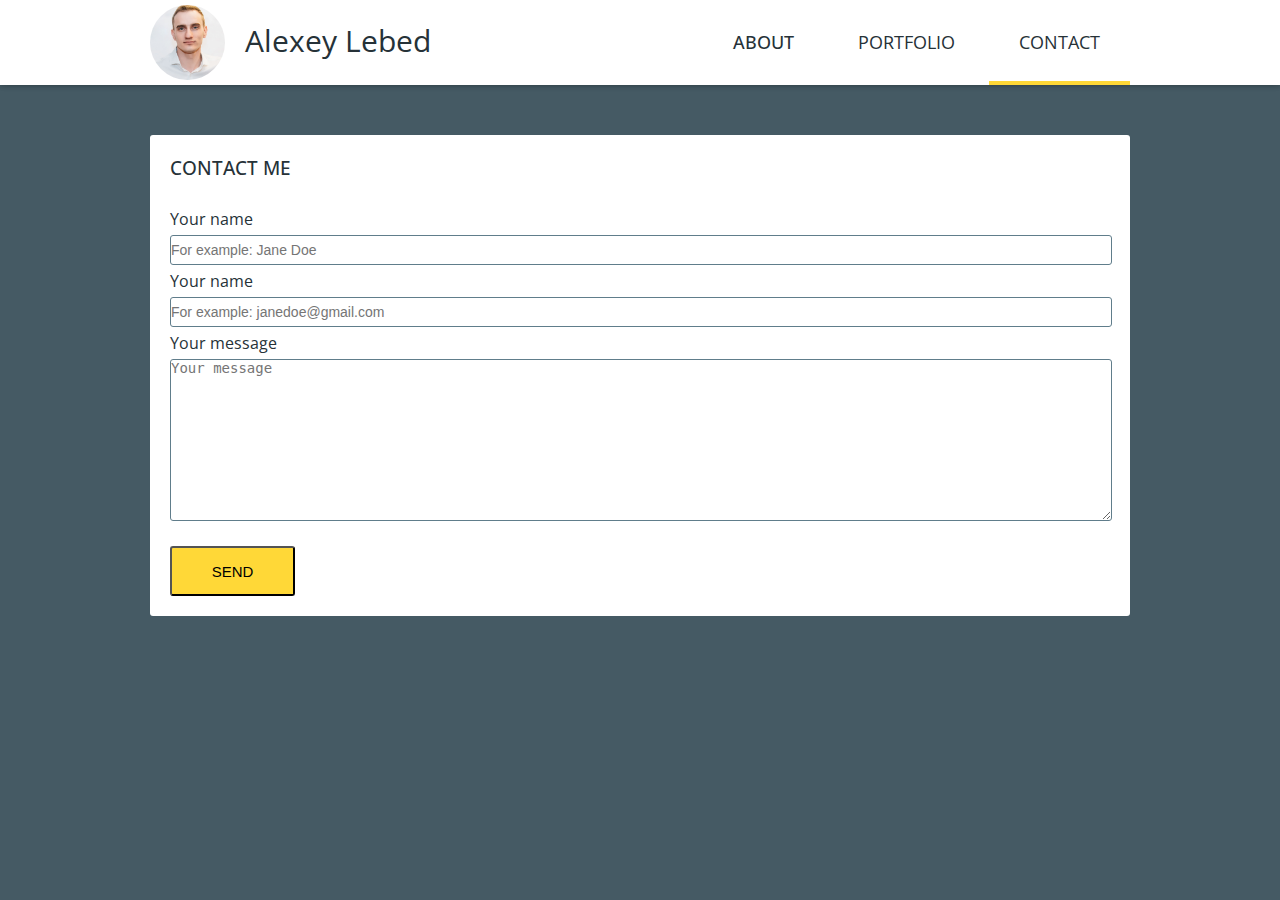
==== contacts.html @ 11534a23 "adaptive" ====
<!DOCTYPE html>
<html lang="en">
<head>
    <meta charset="UTF-8">
    <meta name="viewport" content="width=device-width, initial-scale=1.0">
    <meta http-equiv="X-UA-Compatible" content="ie=edge">
    <link rel="stylesheet" href="reset1.css">
    <link rel="stylesheet" href="styles.css">
    <link rel="stylesheet" href="stylesc.css">
    <link href="https://fonts.googleapis.com/css?family=Open+Sans:300,400,700" rel="stylesheet">
    <title>Alexey Lebed</title>
</head>
<body>
    <header>
        <div class="container">
            <div class="navbar">
                <div class="avatar">
                    <img src="images/avatar.jpg" class="avatarimg"alt="avatar">
                    <span class="avname">Alexey Lebed</span>
                </div>
                <div class="nav">
                    <img src="images/menu.png" class="burger" alt="">
                    <a class="navelement" id="about" href="index.html" >About</a>
                    <a class="navelement" id="portfolio" href="portfolio.html">Portfolio</a>
                    <a class="navelement" id="contact" href="contacts.html">Contact</a>  
                </div>
            </div>
        </div>
    </header>
    <section class="main">
            <div class="container">
                <div class="contact">
                    <h2>Contact me</h2>
                    <br>
                    <div class="form">
                        <p class="inputlabel">Your name</p>
                        <input type="text" placeholder="For example: Jane Doe" class="stinput">
                        <p class="inputlabel">Your name</p>
                        <input type="text" placeholder="For example: janedoe@gmail.com" class="stinput">
                        <p class="inputlabel">Your message</p>
                        <textarea name="your message" id="" cols="30" rows="10" placeholder="Your message"></textarea>
                        <button class="actionbutton">Send</button>
                    </div>
                </div>
            </div>
        </section>
</body>
</html>
---- styles.css ----
body{
    font-family: 'Open Sans', sans-serif;
    color: #263238;
    margin: 0;
}
html{
    background-color: #455A64;
}
header{
    box-shadow: 0 0 6px rgba(0,0,0,0.16), 0 0 6px rgba(0,0,0,0.23);
    margin-top: -10px;
    background-color: white;
    padding: 0 20px 0 20px;
}
.container{
    width: 980px;
    margin: auto;
    background-color: white;
    border-radius: 3px;
}
@media(max-width: 980px){
    .container{
        width: 100%;
    }
}
.navbar{
    display: flex;
    justify-content: space-between;
    margin-top: 10px;
}
.burger{
    display: none;
}

@media(min-width: 640px) and (max-width: 768px){
    .navbar{
        display: block;
    }
    .nav{
        background-color: white;
        margin: auto;
        width: 100%;
        display: flex;
        justify-content: center;
    }
}

.avatarimg{
    width: 75px;
    height: 75px;
    border-radius: 37.5px;
    object-fit: cover;
    margin-top: 5px;
}
.navelement{
    line-height: 85px;
    padding: 0 30px 0 30px;
    font-size: 18px;
    height: 81px;
    display: inline-block;
    text-decoration: none;
    color: #263238;
    text-transform: uppercase;
}
@media(max-width: 640px){
    .navelement{
        display: none;
    }
    .burger{
        display: block;
        height: 20px;
        width: 20px;
        margin-top: 32px;
        margin-right: 10px;

    }
}
#about{
    border-bottom: 4px solid #FFD837;
    /* font-weight: 600; */
}
@media(min-width: 640px) and (max-width: 768px){
    #about{
        /* margin-left: 12px; */
    }
    #contact{
        padding-right: 10px;
    }
}

.navelement:nth-child(3){
    margin-right: 0;
}
.avatar{
    position: relative;
}
.avname{
    font-size: 30px;
    margin-left: 15px;
    position: absolute;
    top: 20px;
    left: 80px;
    width: 200px;
}
@media(min-width: 640px) and (max-width: 768px){
    .avatar{
        display: block;
    }
    .avatarimg{
        display: block; 
        margin: auto;
        padding-top: 10px;
    }
    .avname{
        display: block;
        position: relative;
        margin: auto;   
        top: 0;
        left: 0;
    }
}
.main{
    width: 980px;
    margin: auto;   
}
@media(max-width: 980px){
    .main{
        width: 100%;
    }
}
.about{
    margin-top: 50px;
    background-color: white;
    box-shadow: 0 0 6px rgba(255, 255, 255, 0.16), 0 0 6px rgba(255, 255, 255, 0.23);
    border-radius: 3px;
}
h2{
    text-transform: uppercase;
    font-weight: 500;
    margin: 20px 20px 0 20px;
    padding-top: 20px;
    font-size: 19px;
}
.descriprion{
    padding: 15px;
    font-size: 14px;
    margin: 0;
}
.resps{
    font-size: 17px;
}
.portfolio{
    margin-top: 50px;
}
.jobs{
    display: flex;
    justify-content: space-around;
    flex-wrap: wrap;
}
.job{
    margin: 30px 0 30px 0;
    padding-bottom: 4px;
}
.job:hover{
    border-bottom:  4px solid #FFD837; 
    border-radius: 1px;
    padding-bottom: 0;
}
.jobicon{
    height: 250px;
    width: 250px;
    border-radius: 125px;
}
.desc{
    margin-top: 10px;
    margin-bottom: 20px;
    text-align: center;
    font-size: 13px;
}
.contact{
    margin-top: 50px;
}
.form{
    margin: 0 20px 0 20px;
}
.stinput{
    width: 100%;
    border: 1px #607D8B solid;
    height: 28px;
    outline: none;
    font-size: 14px;
    color: #263238;
    border-radius: 3px;
    padding: 0;
}
.stinput::placeholder{
    font-size: 14px;
    margin-left: 3px;
}
.stinput:focus::placeholder { 
    color:transparent; 
}
.stinput:focus{ 
    font-size: 14px;
    color: #263238;
}
textarea{
    width: 100%;
    border: 1px #607D8B solid;
    outline: none;
    font-size: 14px;
    color: #263238;
    border-radius: 3px;
    padding: 0;
}
textarea:focus::placeholder { 
    color:transparent; 
}
textarea::placeholder{
    font-size: 14px;
    margin-left: 3px;
}
textarea:focus{ 
    font-size: 14px;
    color: #263238;
}
.inputlabel{
    margin-top: 5px;
    margin-bottom: 5px;
}
.actionbutton{
    margin: 20px 20px 20px 0;
    height: 50px;
    width: 125px;
    background-color: #FFD837;
    text-transform: uppercase;
    border-radius: 3px;
    font-size: 15px;
    color: black;

}
.actionbutton:focus{
    outline: none;
}
---- stylesc.css ----
body{
    margin: 0;
}

#contact{
    border-bottom: 4px solid #FFD837;
    /* font-weight: 600; */
}
#about{
    border-bottom: none;
    font-weight: 500;
}
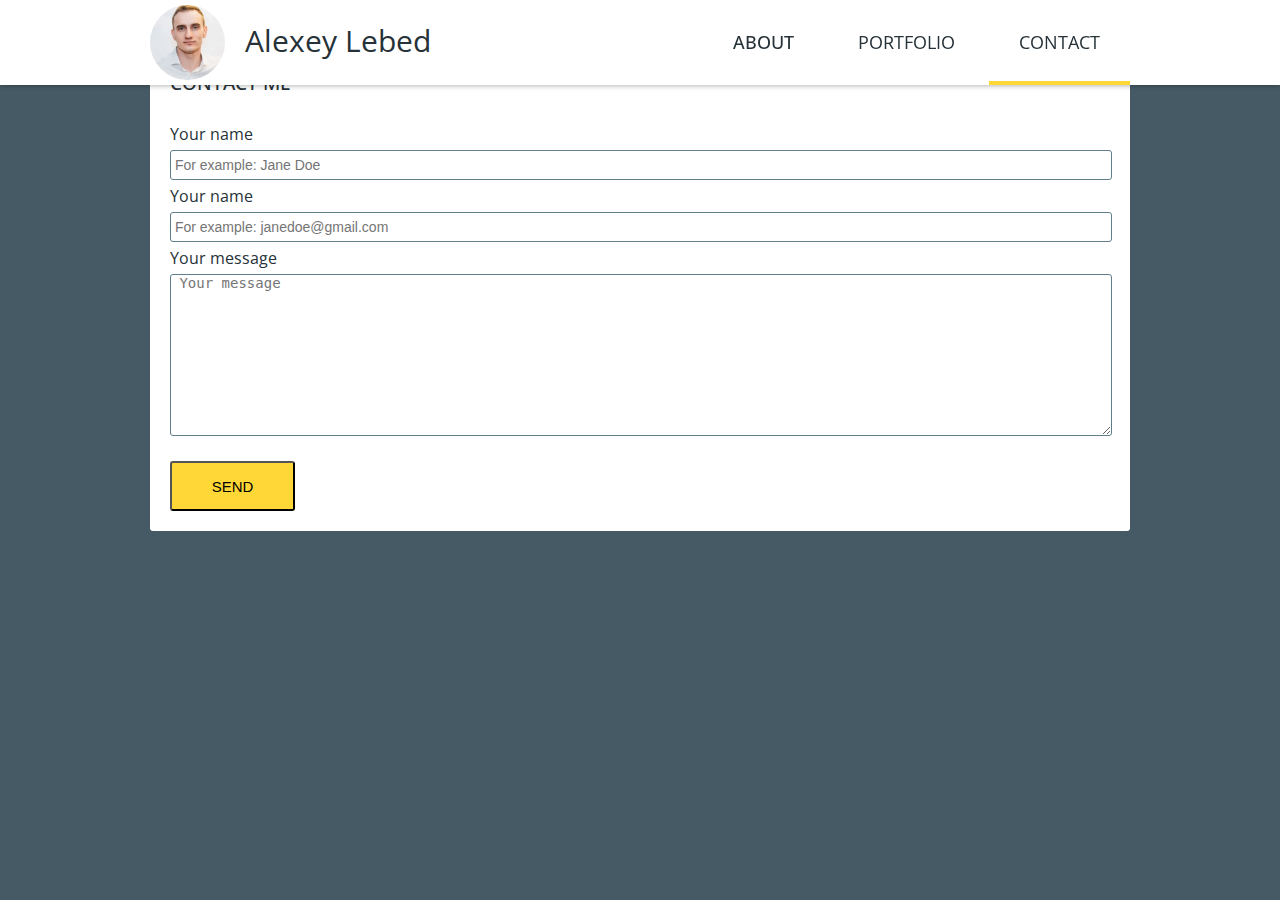
==== commit a7b34aeb: "2" ====
--- a/contacts.html
+++ b/contacts.html
@@ -18,8 +18,20 @@
                     <img src="images/avatar.jpg" class="avatarimg"alt="avatar">
                     <span class="avname">Alexey Lebed</span>
                 </div>
-                <div class="nav">
-                    <img src="images/menu.png" class="burger" alt="">
+                <div class="nav" id = "nav">
+                    <div class="navmobile" id="navmobile">
+                        <img src="images/menu.svg" class="burger" id = "burger" alt="">
+                        <div class="navinner" id = "navinner">
+                            <a class="navinnerelement"  href="index.html" >About</a>
+                            <a class="navinnerelement"  href="portfolio.html">Portfolio</a>
+                            <a class="navinnerelement"  href="contacts.html">Contact</a>  
+                        </div>
+                        <style type="text/css">
+                            .navinner{
+                                display:none;
+                            }
+                        </style>
+                    </div> 
                     <a class="navelement" id="about" href="index.html" >About</a>
                     <a class="navelement" id="portfolio" href="portfolio.html">Portfolio</a>
                     <a class="navelement" id="contact" href="contacts.html">Contact</a>  
@@ -29,20 +41,21 @@
     </header>
     <section class="main">
             <div class="container">
-                <div class="contact">
+                <div class="contact" id ="hidemenu">
                     <h2>Contact me</h2>
                     <br>
                     <div class="form">
                         <p class="inputlabel">Your name</p>
-                        <input type="text" placeholder="For example: Jane Doe" class="stinput">
+                        <input type="text" placeholder=" For example: Jane Doe" class="stinput">
                         <p class="inputlabel">Your name</p>
-                        <input type="text" placeholder="For example: janedoe@gmail.com" class="stinput">
+                        <input type="text" placeholder=" For example: janedoe@gmail.com" class="stinput">
                         <p class="inputlabel">Your message</p>
-                        <textarea name="your message" id="" cols="30" rows="10" placeholder="Your message"></textarea>
+                        <textarea name="your message" id="" cols="30" rows="10" placeholder=" Your message"></textarea>
                         <button class="actionbutton">Send</button>
                     </div>
                 </div>
             </div>
         </section>
+        <script src="script.js"></script>
 </body>
 </html>--- a/styles.css
+++ b/styles.css
@@ -11,6 +11,10 @@
     margin-top: -10px;
     background-color: white;
     padding: 0 20px 0 20px;
+    position: fixed;
+    width: calc(100% - 40px);
+    top: 0;
+    
 }
 .container{
     width: 980px;
@@ -28,7 +32,7 @@
     justify-content: space-between;
     margin-top: 10px;
 }
-.burger{
+.navmobile{
     display: none;
 }
 
@@ -66,13 +70,21 @@
     .navelement{
         display: none;
     }
+    .navmobile{
+        display: block;
+        margin-top: 32px;
+        margin-right: 10px;
+
+    }
     .burger{
         display: block;
         height: 20px;
         width: 20px;
-        margin-top: 32px;
-        margin-right: 10px;
-
+    }
+}
+@media(min-width: 640px){
+    .burger{
+        display: none;
     }
 }
 #about{
@@ -129,11 +141,13 @@
     }
 }
 .about{
-    margin-top: 50px;
+    margin-top: 100px;
     background-color: white;
     box-shadow: 0 0 6px rgba(255, 255, 255, 0.16), 0 0 6px rgba(255, 255, 255, 0.23);
     border-radius: 3px;
 }
+
+
 h2{
     text-transform: uppercase;
     font-weight: 500;
@@ -180,6 +194,14 @@
 .contact{
     margin-top: 50px;
 }
+
+@media(min-width: 640px) and (max-width: 768px){
+    .about, .portfolio, .contact{
+        margin-top: 211px;
+    }
+}
+
+
 .form{
     margin: 0 20px 0 20px;
 }
@@ -241,4 +263,23 @@
 }
 .actionbutton:focus{
     outline: none;
+}
+.nav{
+    position: relative;
+}
+.navinner{
+    position: absolute;
+    z-index:1;
+    left: -90px;
+    top: 70px;
+    background-color: white;
+    box-shadow: 0 0 6px rgba(0,0,0,0.16), 0 0 6px rgba(0,0,0,0.23);
+}
+.navinnerelement{
+    display: block;
+    padding: 10px 10px 10px 10px;
+    font-size: 18px;
+    text-decoration: none;
+    color: #263238;
+    text-transform: uppercase;
 }